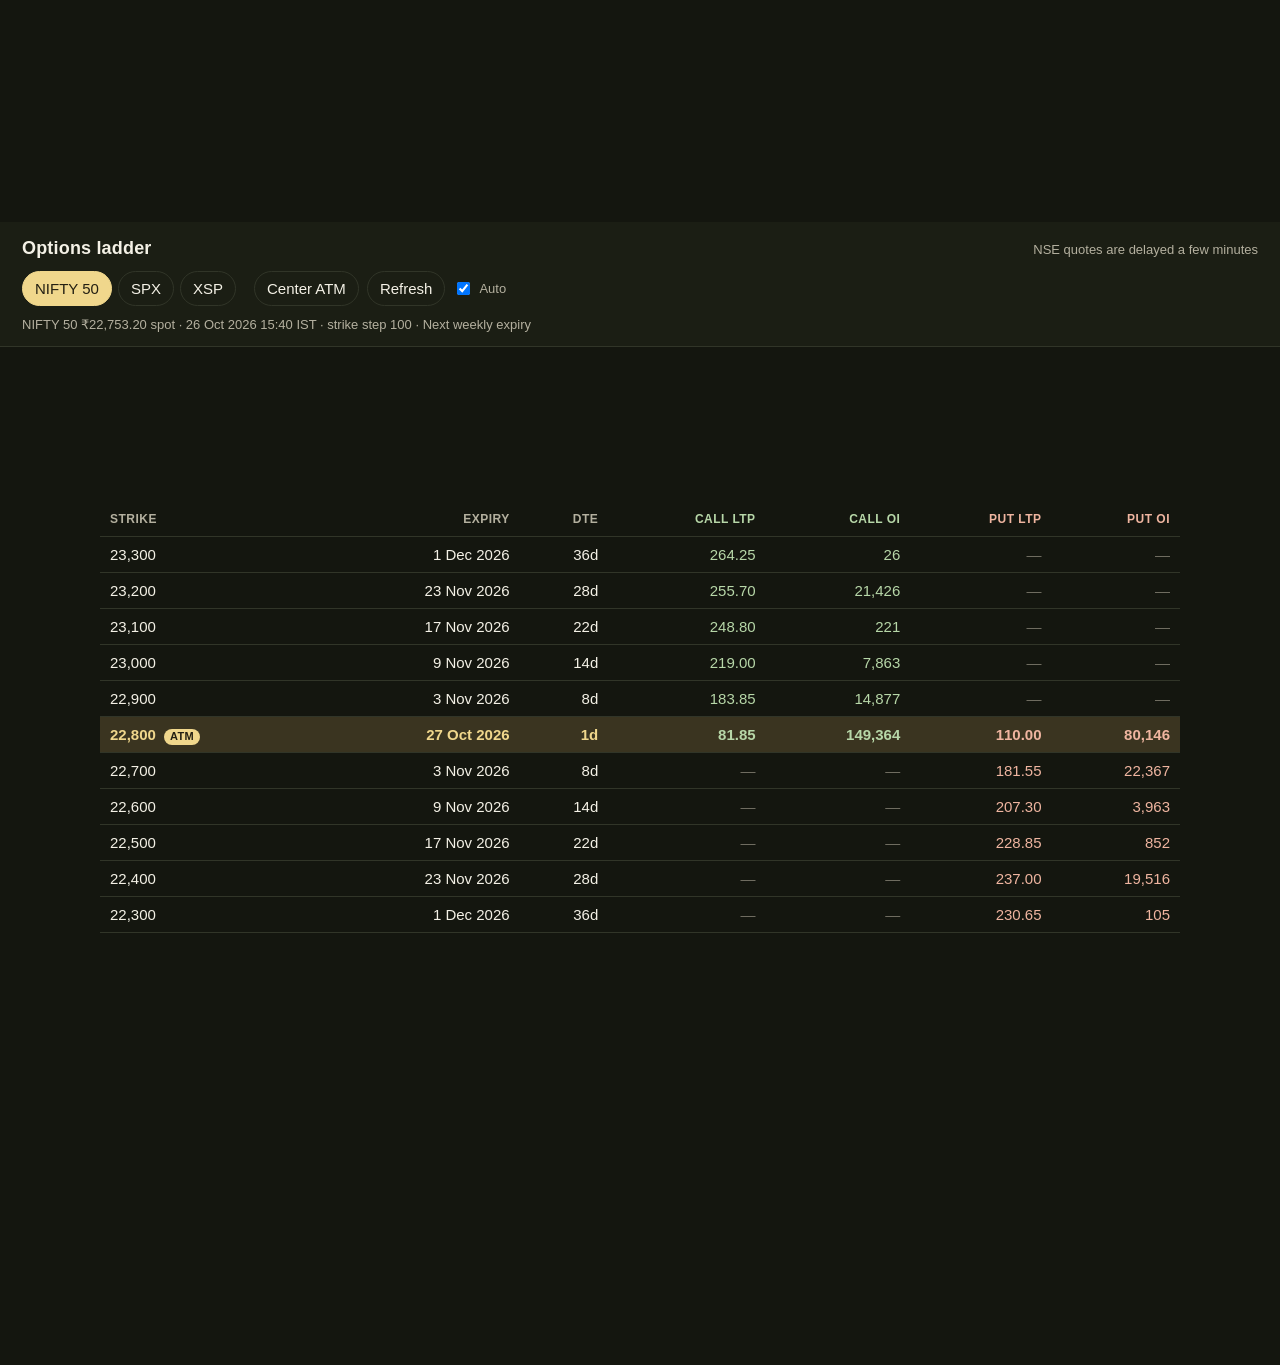
==== docs/index.html @ a6aa2bc2 "Publish the ladder page with snapshot chains for NIFTY, SPX, and XSP. Co-authored-by: Cursor <cursor" ====
<!DOCTYPE html>
<html lang="en">
<head>
  <meta charset="utf-8" />
  <meta name="viewport" content="width=device-width, initial-scale=1" />
  <title>Options ladder</title>
  <link rel="stylesheet" href="styles.css" />
</head>
<body>
  <header>
    <div class="title-row">
      <h1>Options ladder</h1>
      <p id="delay">Loading the chain…</p>
    </div>
    <div class="controls">
      <div class="symbols" role="tablist" aria-label="Underlying">
        <button type="button" data-symbol="NIFTY" aria-selected="true">NIFTY 50</button>
        <button type="button" data-symbol="SPX" aria-selected="false">SPX</button>
        <button type="button" data-symbol="XSP" aria-selected="false">XSP</button>
      </div>
      <div class="actions">
        <button type="button" id="center">Center ATM</button>
        <button type="button" id="refresh">Refresh</button>
        <label class="auto"><input id="auto" type="checkbox" checked /> Auto</label>
      </div>
    </div>
    <p id="spot" class="spot"> </p>
    <p id="banner" class="banner" hidden></p>
  </header>
  <main>
    <table>
      <thead>
        <tr>
          <th>Strike</th>
          <th>Expiry</th>
          <th>DTE</th>
          <th class="call">Call LTP</th>
          <th class="call">Call OI</th>
          <th class="put">Put LTP</th>
          <th class="put">Put OI</th>
        </tr>
      </thead>
      <tbody id="rows"></tbody>
    </table>
    <p id="note" class="note" hidden></p>
  </main>
  <script src="app.js"></script>
</body>
</html>
---- docs/styles.css ----
:root {
  --bg: #14160f;
  --header: #1b1e14;
  --ink: #f4f1e6;
  --muted: #b4b09f;
  --faint: #6f6c60;
  --line: #313528;
  --call: #b7d7a8;
  --put: #efb5a0;
  --atm: #f0d78c;
  --atm-bg: #3a3420;
  --focus: #f0d78c;
}

* { box-sizing: border-box; }

html { scroll-behavior: auto; }

body {
  margin: 0;
  background: var(--bg);
  color: var(--ink);
  font: 15px/1.4 "Segoe UI", "Helvetica Neue", sans-serif;
  font-variant-numeric: tabular-nums;
}

header {
  position: sticky;
  top: 0;
  z-index: 3;
  background: var(--header);
  border-bottom: 1px solid var(--line);
  padding: 14px 22px 12px;
}

.title-row {
  display: flex;
  justify-content: space-between;
  gap: 16px;
  align-items: baseline;
}

h1 {
  margin: 0;
  font-size: 18px;
  font-weight: 650;
  letter-spacing: 0.01em;
}

#delay {
  margin: 0;
  color: var(--muted);
  font-size: 13px;
}

.controls {
  display: flex;
  flex-wrap: wrap;
  gap: 12px 18px;
  align-items: center;
  margin-top: 10px;
}

.symbols { display: flex; gap: 6px; }

.symbols button,
.actions button {
  background: transparent;
  color: var(--ink);
  border: 1px solid var(--line);
  border-radius: 999px;
  padding: 6px 12px;
  font: inherit;
  cursor: pointer;
}

.symbols button[aria-selected="true"] {
  background: var(--atm);
  color: #231f12;
  border-color: var(--atm);
}

.actions { display: flex; gap: 8px; align-items: center; }

.auto { color: var(--muted); font-size: 13px; display: flex; gap: 6px; align-items: center; }

button:focus-visible, input:focus-visible {
  outline: 2px solid var(--focus);
  outline-offset: 2px;
}

.spot {
  margin: 10px 0 0;
  color: var(--muted);
  font-size: 13px;
}

.banner {
  margin: 10px 0 0;
  color: #1c140c;
  background: var(--put);
  border-radius: 8px;
  padding: 8px 10px;
}

main {
  width: min(1080px, calc(100% - 28px));
  margin: 0 auto;
  padding: 42vh 0 48vh;
}

table {
  width: 100%;
  border-collapse: collapse;
}

thead th {
  position: sticky;
  top: var(--header-h, 108px);
  background: var(--bg);
  text-align: right;
  font-size: 12px;
  font-weight: 650;
  letter-spacing: 0.04em;
  text-transform: uppercase;
  color: var(--muted);
  padding: 8px 10px;
  border-bottom: 1px solid var(--line);
}

th.call { color: var(--call); }
th.put { color: var(--put); }
th:first-child, td:first-child { text-align: left; }

td {
  text-align: right;
  padding: 7px 10px;
  border-bottom: 1px solid var(--line);
  white-space: nowrap;
}

tr.call td:nth-child(4),
tr.call td:nth-child(5),
tr.atm td:nth-child(4),
tr.atm td:nth-child(5) { color: var(--call); }

tr.put td:nth-child(6),
tr.put td:nth-child(7),
tr.atm td:nth-child(6),
tr.atm td:nth-child(7) { color: var(--put); }

td.muted { color: var(--faint); }

tr.atm td {
  background: var(--atm-bg);
  color: var(--atm);
  font-weight: 650;
}

.strike-tag {
  display: inline-block;
  margin-left: 8px;
  padding: 0 6px;
  border-radius: 999px;
  background: var(--atm);
  color: #231f12;
  font-size: 11px;
  font-weight: 700;
  letter-spacing: 0.04em;
}

.note {
  margin: 14px 0 0;
  color: var(--muted);
  font-size: 13px;
}
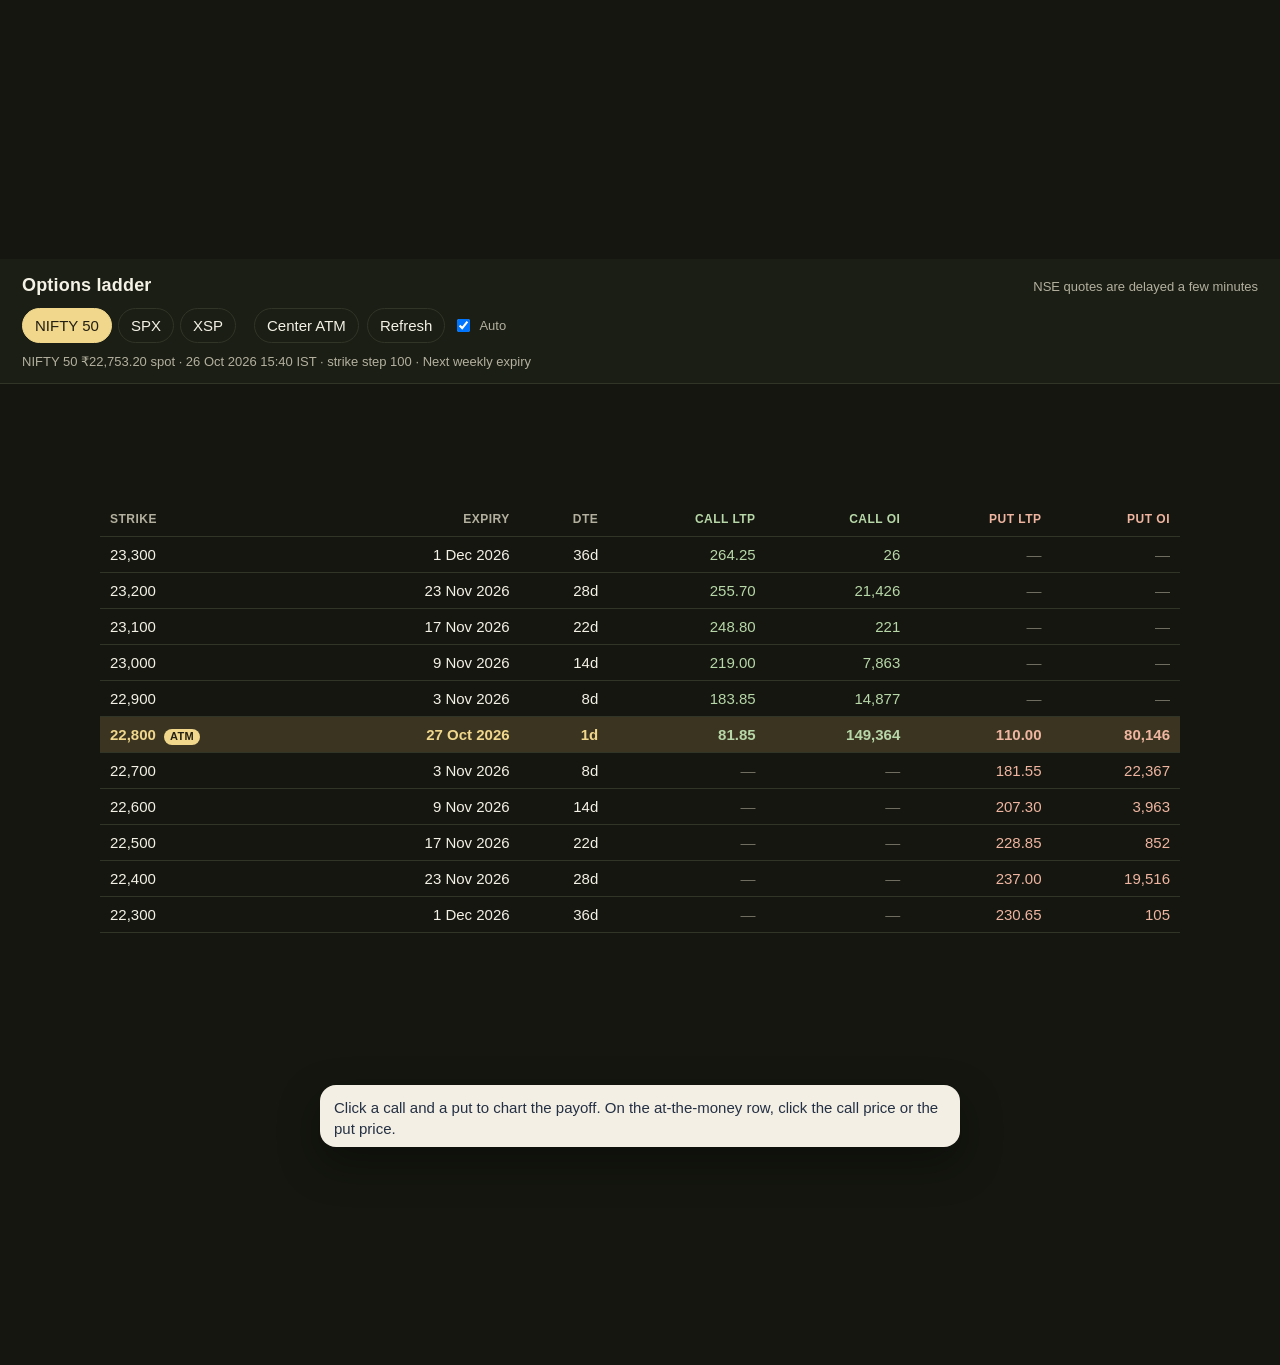
==== commit de069065: "Add an expiration payoff chart for a selected call and put. Co-authored-by: Cursor <cursoragent@curs" ====
--- a/docs/index.html
+++ b/docs/index.html
@@ -27,6 +27,9 @@
     <p id="spot" class="spot"> </p>
     <p id="banner" class="banner" hidden></p>
   </header>
+  <section id="payoff" class="payoff is-idle" aria-live="polite">
+    <p>Click a call and a put to chart the payoff.</p>
+  </section>
   <main>
     <table>
       <thead>
@@ -44,6 +47,7 @@
     </table>
     <p id="note" class="note" hidden></p>
   </main>
+  <script src="payoff.js"></script>
   <script src="app.js"></script>
 </body>
 </html>
--- a/docs/styles.css
+++ b/docs/styles.css
@@ -174,3 +174,67 @@
   color: var(--muted);
   font-size: 13px;
 }
+
+#rows tr { cursor: pointer; }
+#rows td.is-on { box-shadow: inset 0 0 0 2px var(--atm); }
+
+.payoff {
+  position: fixed;
+  left: 50%;
+  bottom: 12px;
+  transform: translateX(-50%);
+  z-index: 5;
+  width: min(980px, calc(100% - 24px));
+  max-height: 52vh;
+  overflow: auto;
+  background: #f4efe4;
+  color: #243044;
+  border-radius: 16px;
+  box-shadow: 0 16px 40px rgba(0, 0, 0, 0.35);
+  padding: 12px 14px 8px;
+}
+
+.payoff.is-idle {
+  width: min(640px, calc(100% - 24px));
+  display: flex;
+  gap: 12px;
+  align-items: center;
+  justify-content: space-between;
+}
+
+.payoff p { margin: 0; }
+.payoff h2 { margin: 0; font-size: 16px; font-weight: 650; }
+.payoff-legs, .payoff-stats, .payoff-warn { margin-top: 4px; font-size: 13px; color: #4d5b6a; }
+.payoff-warn { color: #8a5a12; }
+.payoff-head, .payoff-controls, .payoff-legend { display: flex; gap: 12px; align-items: center; justify-content: space-between; }
+.payoff-head { align-items: flex-start; }
+.payoff-controls { flex-shrink: 0; }
+.payoff-legend { margin: 8px 0 2px; font-size: 12px; color: #4d5b6a; justify-content: flex-start; }
+.payoff label { display: flex; gap: 6px; align-items: center; font-size: 13px; }
+.payoff select, .payoff button {
+  background: #fff;
+  color: #243044;
+  border: 1px solid #d5ccbc;
+  border-radius: 999px;
+  padding: 4px 10px;
+  font: inherit;
+  cursor: pointer;
+}
+.swatch { display: inline-block; width: 22px; height: 0; border-top: 3px solid #243044; margin-right: 6px; vertical-align: middle; }
+.swatch.put { border-top: 2px dashed #3c7dd9; }
+.swatch.call { border-top: 2px dashed #e07a2f; }
+.payoff svg { width: 100%; height: auto; display: block; }
+.payoff .zone-profit { fill: #e5f3df; }
+.payoff .zone-loss { fill: #f8d9d4; }
+.payoff .grid { stroke: rgba(36, 48, 68, 0.08); }
+.payoff .zero { stroke: #243044; stroke-dasharray: 4 4; }
+.payoff .strike { stroke: rgba(36, 48, 68, 0.35); stroke-dasharray: 3 4; }
+.payoff .leg { fill: none; stroke-linejoin: round; stroke-linecap: round; }
+.payoff .leg.put { stroke: #3c7dd9; stroke-width: 2; stroke-dasharray: 7 5; }
+.payoff .leg.call { stroke: #e07a2f; stroke-width: 2; stroke-dasharray: 7 5; }
+.payoff .leg.combined { stroke: #243044; stroke-width: 2.8; }
+.payoff .tick, .payoff .strike-label, .payoff .axis-name, .payoff .be-label, .payoff .tag { fill: #243044; font-size: 11px; }
+.payoff .zone { fill: #3d6b46; font-size: 13px; font-weight: 650; letter-spacing: 0.04em; }
+.payoff .zone.loss { fill: #8d4a42; }
+.payoff .be { fill: #243044; }
+.payoff .tag { font-weight: 650; }
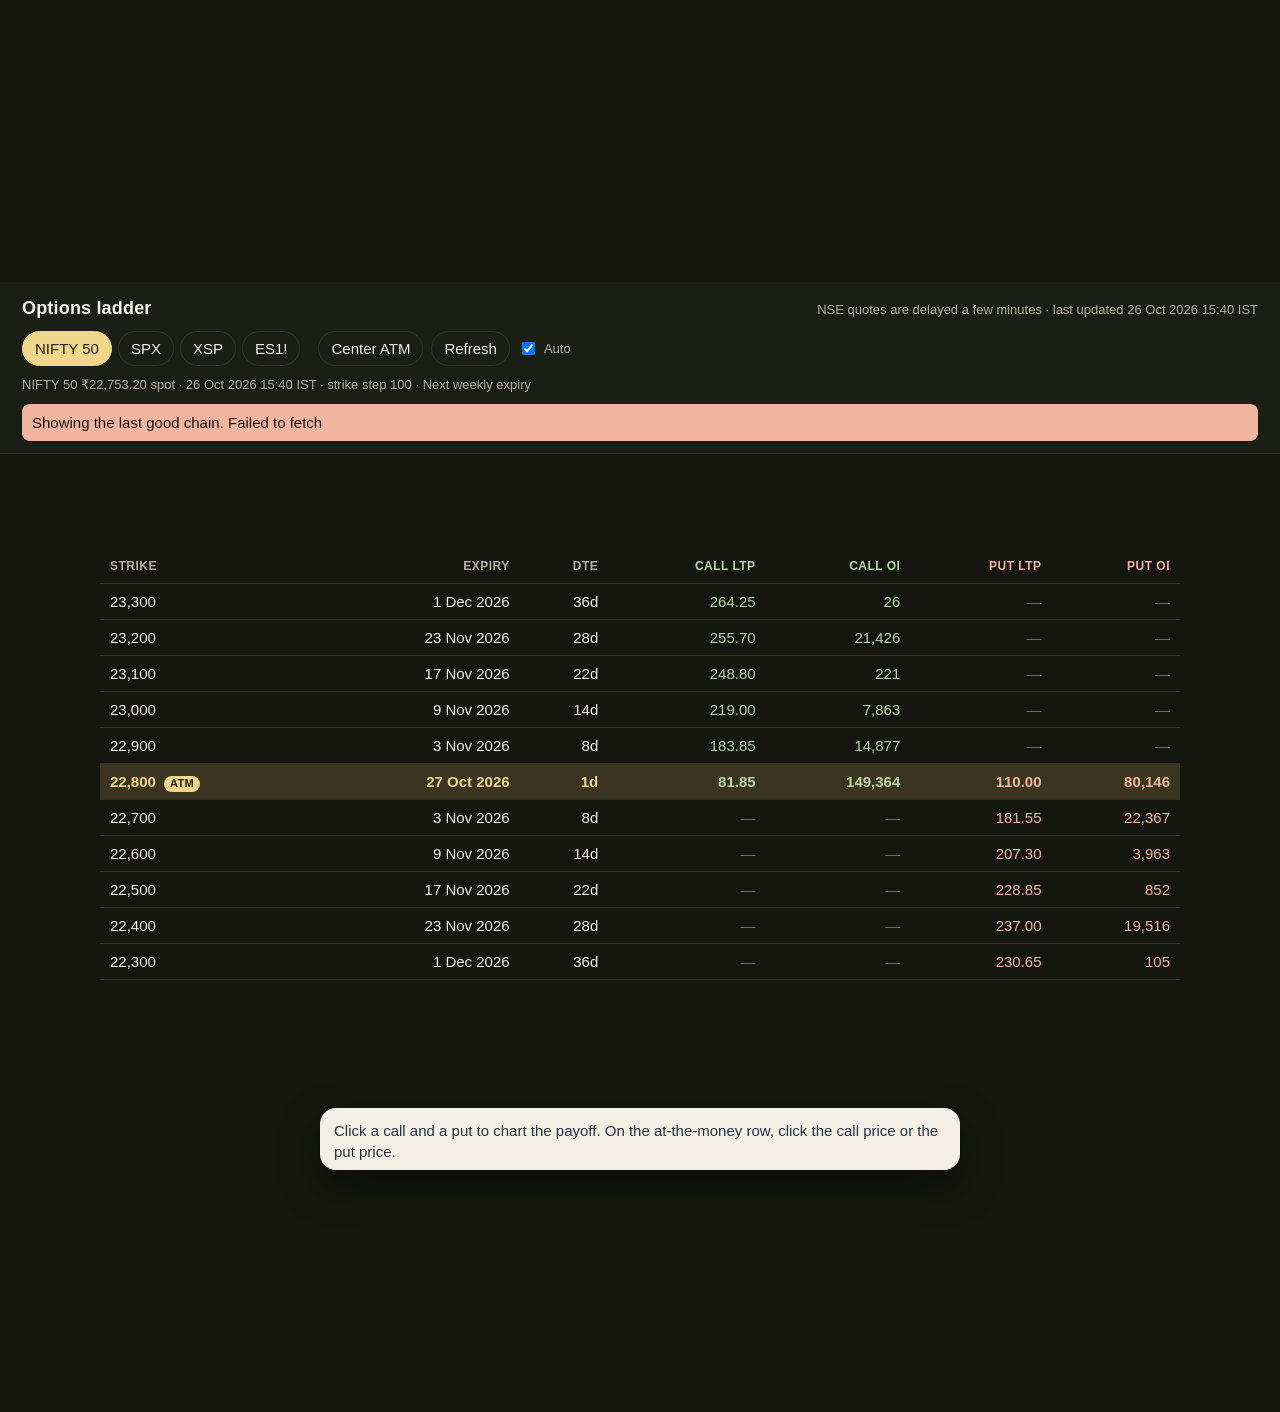
==== commit 17792a38: "Add the ES1! diagonal ladder next to NIFTY, SPX, and XSP. The public page can request it from the ho" ====
--- a/docs/index.html
+++ b/docs/index.html
@@ -17,6 +17,7 @@
         <button type="button" data-symbol="NIFTY" aria-selected="true">NIFTY 50</button>
         <button type="button" data-symbol="SPX" aria-selected="false">SPX</button>
         <button type="button" data-symbol="XSP" aria-selected="false">XSP</button>
+        <button type="button" data-symbol="ES1!" aria-selected="false">ES1!</button>
       </div>
       <div class="actions">
         <button type="button" id="center">Center ATM</button>
--- a/docs/styles.css
+++ b/docs/styles.css
@@ -51,6 +51,8 @@
   margin: 0;
   color: var(--muted);
   font-size: 13px;
+  text-align: right;
+  max-width: min(560px, 62%);
 }
 
 .controls {
